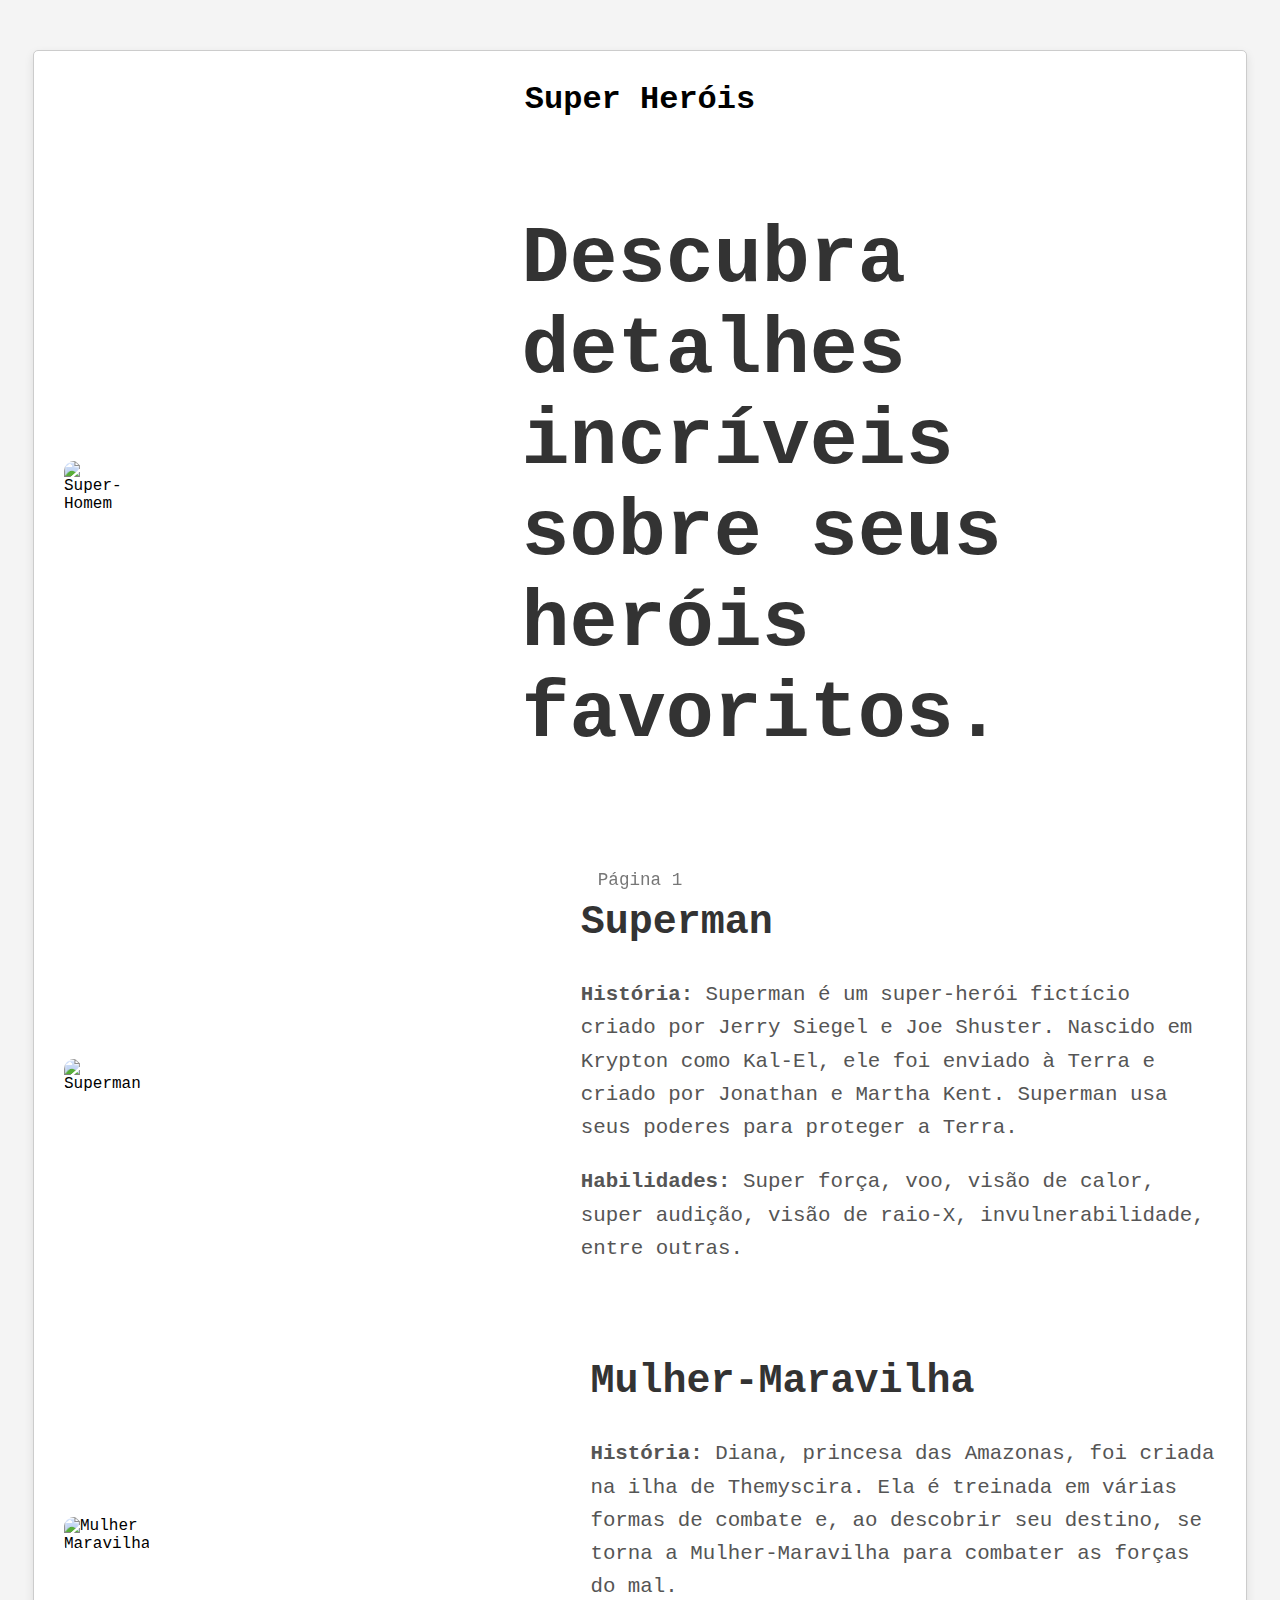
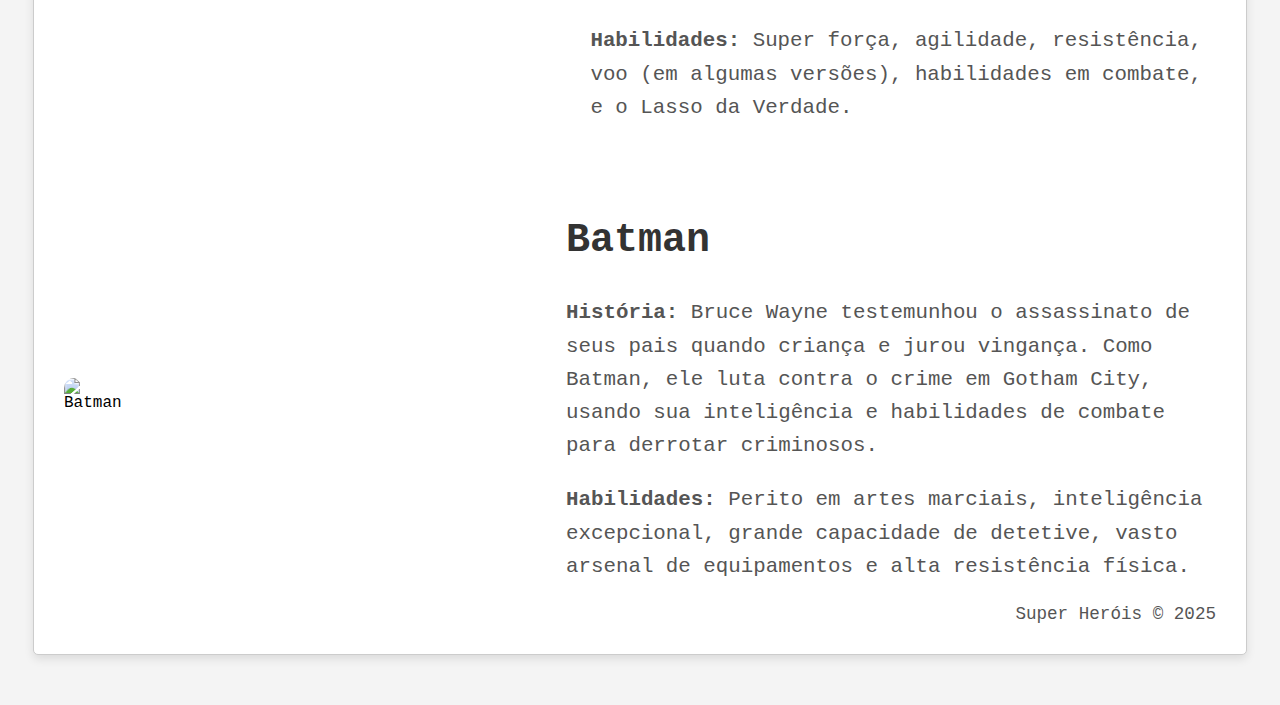
==== index.html @ 077ce07e "herois" ====
<!DOCTYPE html>
<html lang="pt-br">
<head>
    <meta charset="UTF-8">
    <meta name="viewport" content="width=device-width, initial-scale=1.0">
    <title>Super Heróis</title>
    <link rel="stylesheet" href="styles.css">
</head>
<body>

    <div class="pdf-container">
        <!-- Cabeçalho -->
        <div class="pdf-header">
            Super Heróis
        </div>

        <!-- Introdução -->
        <div class="introduction">
            <div class="hero-img">
                <img src="https://www.animativa.com/wp-content/uploads/2024/10/super-herois-conheca-os-10-personagens-mais-populares.jpeg" alt="Super-Homem">
            </div>
            <div class="super-heroes-text">
                
                <h2> Descubra detalhes incríveis sobre
                    seus heróis favoritos.</h2>

            </div>
        </div>

        <!-- Seção de Super Heróis -->
        <div class="heroes">

            <!-- Superman -->
            <div class="hero">
                <div class="hero-img">
                    <img src="https://static.wikia.nocookie.net/dccomics/images/a/a5/Superman_Vol_5_1_Textless.jpg/revision/latest?cb=20200421194020&path-prefix=pt" alt="Superman">
                </div>
                <div class="hero-description">
                    <h2>Superman</h2>
                    <p><strong>História:</strong> Superman é um super-herói fictício criado por Jerry Siegel e Joe Shuster. Nascido em Krypton como Kal-El, ele foi enviado à Terra e criado por Jonathan e Martha Kent. Superman usa seus poderes para proteger a Terra.</p>
                    <p><strong>Habilidades:</strong> Super força, voo, visão de calor, super audição, visão de raio-X, invulnerabilidade, entre outras.</p>
                </div>
            </div>

            <!-- Mulher-Maravilha -->
            <div class="hero">
                <div class="hero-img">
                    <img src="https://super.abril.com.br/wp-content/uploads/2016/10/super_imgmulher_maravilha_2016.jpg?crop=1&resize=1212,909" alt="Mulher Maravilha">
                </div>
                <div class="hero-description">
                    <h2>Mulher-Maravilha</h2>
                    <p><strong>História:</strong> Diana, princesa das Amazonas, foi criada na ilha de Themyscira. Ela é treinada em várias formas de combate e, ao descobrir seu destino, se torna a Mulher-Maravilha para combater as forças do mal.</p>
                    <p><strong>Habilidades:</strong> Super força, agilidade, resistência, voo (em algumas versões), habilidades em combate, e o Lasso da Verdade.</p>
                </div>
            </div>

            <!-- Batman -->
            <div class="hero">
                <div class="hero-img">
                    <img src="https://t.ctcdn.com.br/0eKY5NsOF0OsbpPjAiX65iEKP2w=/900x675/smart/i567711.jpeg" alt="Batman">
                </div>
                <div class="hero-description">
                    <h2>Batman</h2>
                    <p><strong>História:</strong> Bruce Wayne testemunhou o assassinato de seus pais quando criança e jurou vingança. Como Batman, ele luta contra o crime em Gotham City, usando sua inteligência e habilidades de combate para derrotar criminosos.</p>
                    <p><strong>Habilidades:</strong> Perito em artes marciais, inteligência excepcional, grande capacidade de detetive, vasto arsenal de equipamentos e alta resistência física.</p>
                </div>
            </div>

        </div>

        <!-- Rodapé -->
        <div class="pdf-footer">
            Super Heróis &copy; 2025
        </div>

        <!-- Número da página -->
        <div class="page-number">
            Página 1
        </div>

    </div>

</body>
</html>
---- styles.css ----
/* Estilos gerais */
body {
  font-family: 'Courier New', Courier, monospace;
  margin: 0;
  padding: 0;
  background-color: #f4f4f4;
}

.pdf-container {
  width: 90%;
  max-width: 1200px;
  margin: 50px auto;
  padding: 30px;
  background-color: #fff;
  border: 1px solid #ccc;
  box-shadow: 0 4px 10px rgba(0, 0, 0, 0.1);
  border-radius: 5px;
}

/* Cabeçalho */
.pdf-header {
  text-align: center;
  font-size: 2em;
  font-weight: bold;
  margin-bottom: 30px;
}

/* Introdução com imagem grande e texto */
.introduction {
  display: flex;
  align-items: center;
  margin-bottom: 40px;
}

.hero-img {
  margin-right: 400px;
}

.hero-img img {
  width: 100%;  /* Faz com que a imagem ocupe toda a largura disponível */
  max-width: 800px;  /* Aumenta o limite de largura para a imagem de introdução */
  height: auto;  /* Ajusta a altura proporcionalmente */
  object-fit: cover;
  border-radius: 10px;
}

.super-heroes-text h2 {
  font-size: 5em;
  font-weight: bold;
  color: #333;
}

/* Seção dos Super Heróis */
.heroes {
  display: flex;
  flex-direction: column;
  gap: 40px; /* Espaço entre as seções de heróis */
}

.hero {
  display: flex;
  align-items: center;
  justify-content: flex-start;
  gap: 40px; /* Aumentando o espaço entre imagem e texto */
}

.hero-img img {
  width: 350px; /* Imagens maiores */
  height: 450px; /* Aumentando altura das imagens */
  object-fit: cover;
  border-radius: 10px;
}

.hero-description {
  max-width: 650px; /* Mais espaço para o texto */
}

.hero-description h2 {
  font-size: 2.5em; /* Aumentando o tamanho do nome */
  color: #333;
}

.hero-description p {
  font-size: 1.3em; /* Aumentando o tamanho da descrição */
  color: #555;
  line-height: 1.6;
}

/* Rodapé */
.pdf-footer {
  text-align: right;
  font-size: 1.1em;
  color: #555;
}

/* Número da página */
.page-number {
  position: fixed;
  bottom: 10px;
  left: 50%;
  transform: translateX(-50%);
  font-size: 1.1em;
  color: #777;
}
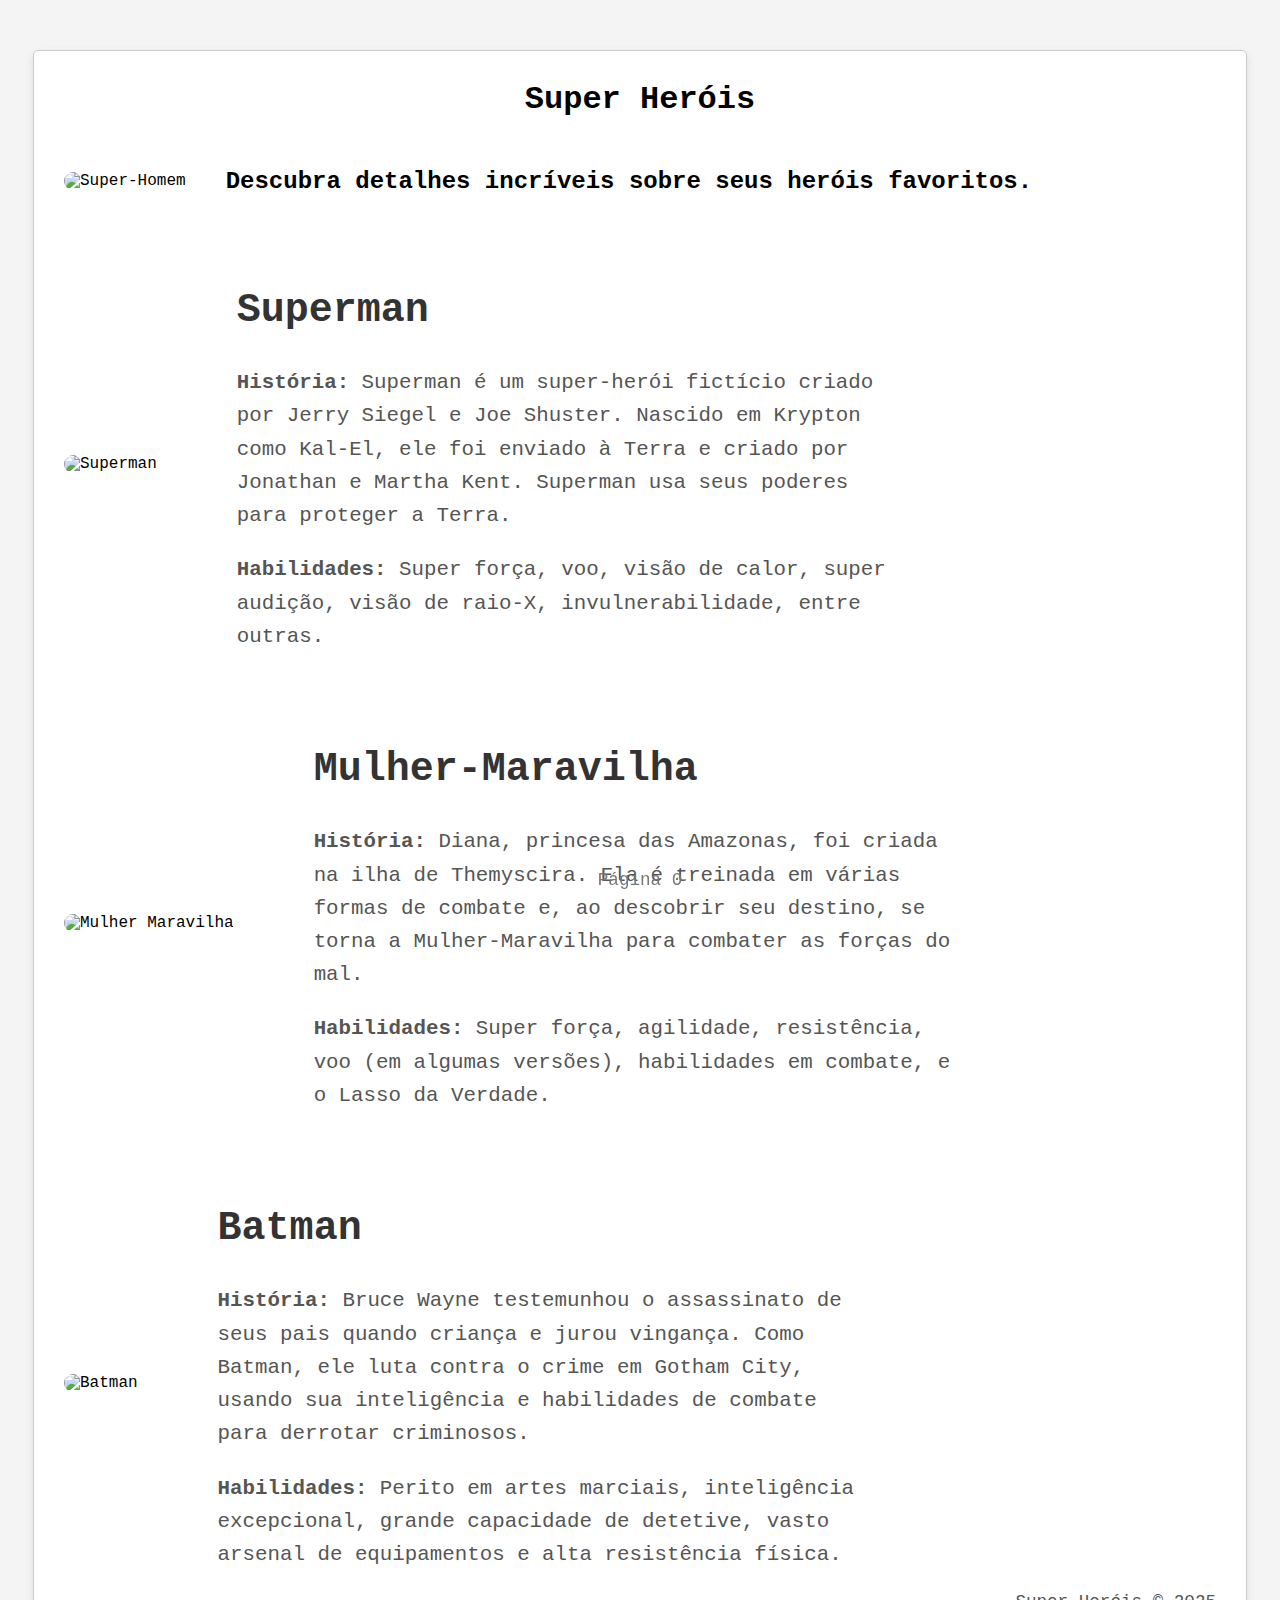
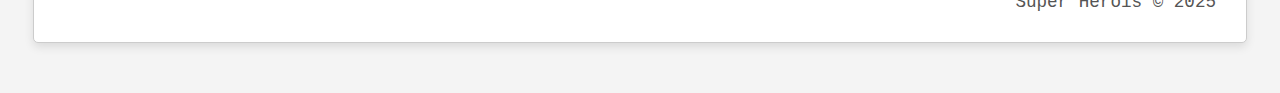
==== commit 79932710: "mandando para o git" ====
--- a/index.html
+++ b/index.html
@@ -75,7 +75,7 @@
 
         <!-- Número da página -->
         <div class="page-number">
-            Página 1
+            Página 0
         </div>
 
     </div>
--- a/styles.css
+++ b/styles.css
@@ -33,7 +33,7 @@
 }
 
 .hero-img {
-  margin-right: 400px;
+  margin-right: 40px;
 }
 
 .hero-img img {
@@ -44,17 +44,17 @@
   border-radius: 10px;
 }
 
-.super-heroes-text h2 {
+.super-heroes-text h1 {
   font-size: 5em;
   font-weight: bold;
   color: #333;
 }
 
-/* Seção dos Super Heróis */
+/* Seção dos Vilões */
 .heroes {
   display: flex;
   flex-direction: column;
-  gap: 40px; /* Espaço entre as seções de heróis */
+  gap: 40px; /* Espaço entre as seções de vilões */
 }
 
 .hero {
